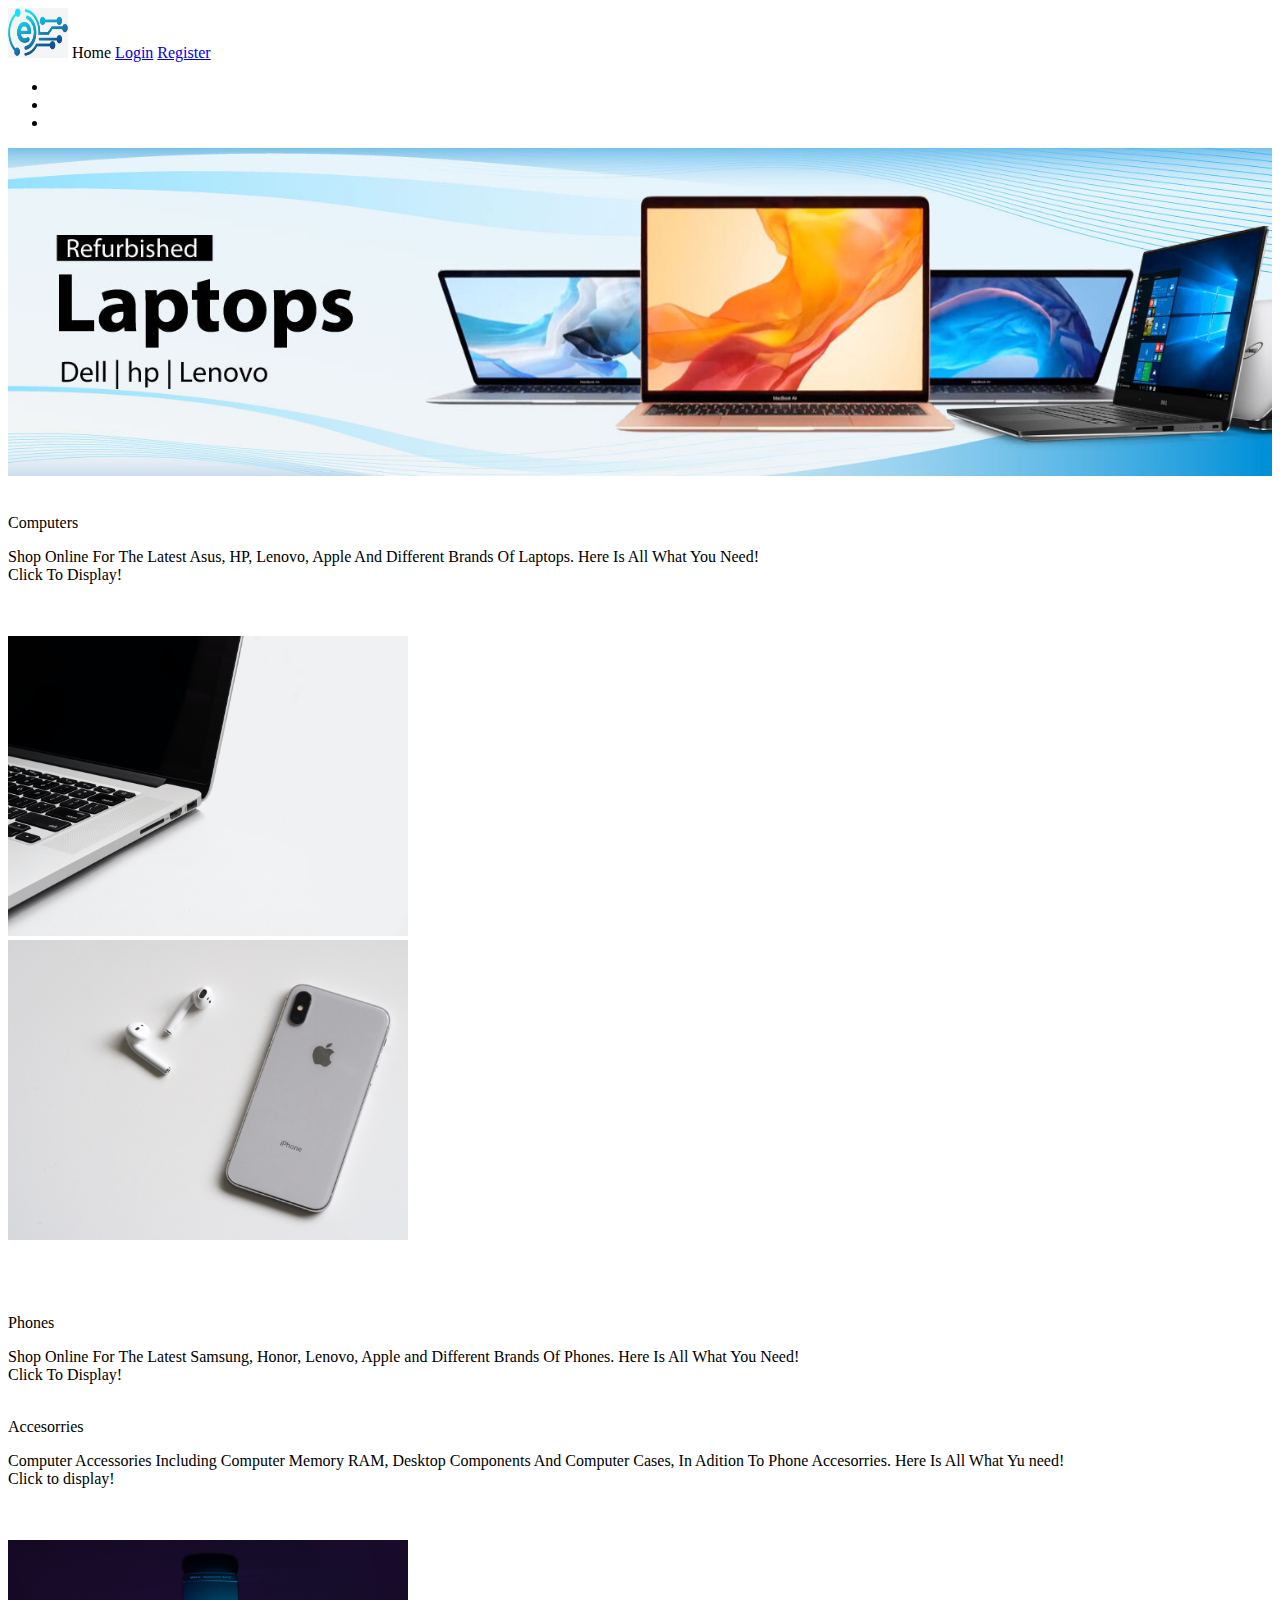
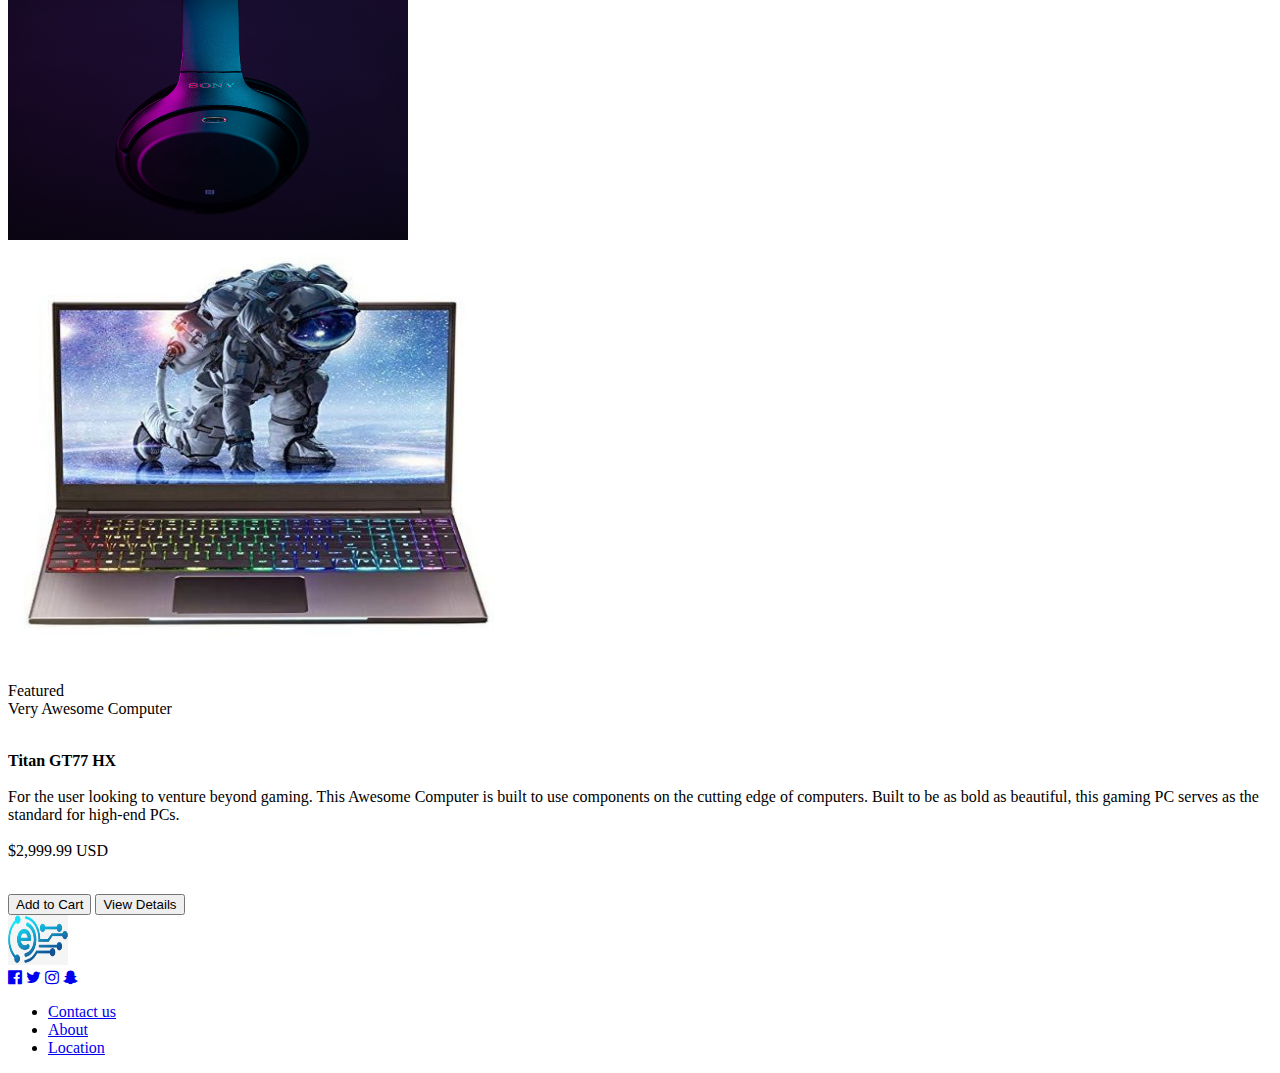
==== frontend/index.html @ 9c451bbb "creating home page (html)" ====
<!DOCTYPE html>
<html lang="en">

<head>
  <meta charset="UTF-8">
  <meta http-equiv="X-UA-Compatible" content="IE=edge">
  <meta name="viewport" content="width=device-width, initial-scale=1.0">
  <link rel="stylesheet" href="css\index.css">
  <link rel="preconnect" href="https://fonts.googleapis.com">
  <link rel="preconnect" href="https://fonts.gstatic.com" crossorigin>
  <link rel="preconnect" href="https://fonts.googleapis.com">
  <link rel="preconnect" href="https://fonts.gstatic.com" crossorigin>
  <link href="https://fonts.googleapis.com/css2?family=Open+Sans:wght@400;600&family=Roboto&display=swap"  rel="stylesheet">
  <link rel="stylesheet" href="https://cdnjs.cloudflare.com/ajax/libs/font-awesome/4.7.0/css/font-awesome.min.css">
  <title>Laptops</title>
</head>

<body>
  <div class="navbar">
    <div class="left">
      <img id="logo" width=60px height=50px src="assets\logo.jpg">
      <a id="home">Home</a>
      <a id="login" href="Login.html">Login</a>
      <a id="reg" href="Register.html">Register</a>
    </div>
    <div class="right">
      <div class="navbar-icons">
        <ul>
            <li><a href=# class="fa fa-heart-o" style="color: white;"></a></li>
            <li><a  id="c" class="fa fa-shopping-cart" style="color: white;" ></a></li>
            <li><a href="profile.html" class="fa fa-user-circle-o"style="color: white;"></a></li>
        </ul>
      </div>
    </div>
  </div>
  <div id="slideshow">
    <img class="slide" width="100%" height="100%" src="assets/slide1.jpg" /> 
  </div>
  <div class="categories">
    <div id="computer">
      <p class="computer_title"><br>Computers</p>
      <p id="computer_desc">Shop Online For The Latest Asus, HP, Lenovo, Apple And Different Brands Of Laptops. 
        Here Is All What You Need! <br>Click To Display!<br><br><br></p>
      <img id="computer_img" width="400px" height="300px" src="assets\laptops.jpg">
    </div>
    <div id="phone">
      <a href=#><img width="400px" height="300px" id="phone_img" src="assets\phones.jpg"></a>
      <p class="phone_title"><br><br><br>Phones</p>
      <p id="phone_desc">Shop Online For The Latest Samsung, Honor, Lenovo, Apple and Different Brands Of Phones. 
        Here Is All What You Need! <br>Click To Display!</p>
    </div>
    <div id="accesorries">
      <p class="acc_title"><br>Accesorries</p>
      <p id="acc_desc">Computer Accessories Including Computer Memory RAM, Desktop Components And Computer Cases, 
        In Adition To Phone Accesorries. Here Is All What Yu need!<br>Click to display!<br><br><br> </p>
      <img width="400px" height="300px" id="acc_img" src="assets/pexels-res-10292806.jpg">

    </div>
  </div>
  <div class="sale">
    <div class="float_picture">
      <img width="500px" height="400px" id="sale_img" src="assets\gaming.jpg">
    </div>
    <div class="sale_info">
      <p id="title_info"><br>Featured <br>Very Awesome Computer<br><br></p>
      <div class="desc_float">
        <p id="sale_desc"> <strong>Titan GT77 HX</strong><br><br> For the user looking to venture beyond gaming. This Awesome Computer is built to 
          use components on the cutting edge of computers. Built to be as bold as beautiful, 
          this gaming PC serves as the standard for high-end PCs.<br> <br>$2,999.99 USD<br><br></p>
      </div>
      <div class="buttons">
        <button  id="addto">Add to Cart</button>
        <button  id="view">View Details</button>
      </div>
    </div>
  </div>
  <footer>
    <div class="container2">
        <div class="rw2"><img id="logo2" width=60px height=50px src="assets/logo.jpg"></div>
        <div class="social-icons">
         
            <a href="#" class="facebook"><i class="fa fa-facebook-official"></i></a>
            <a href="#" class="twitter"><i class="fa fa-twitter"></i></a>
            <a href="#" class="instagram"><i class="fa fa-instagram"></i></a>
            <a href="#" class="snapchat"><i class="fa fa-snapchat-ghost"></i></a>
        </div>
        <div class="rw1">
            <ul>
                <li><a href="#">Contact us</a></li>
                <li><a href="#">About</a></li>
                <li><a href="#">Location</a></li>
            </ul>
        </div>
    </div>
          </footer>

</body>

</html>
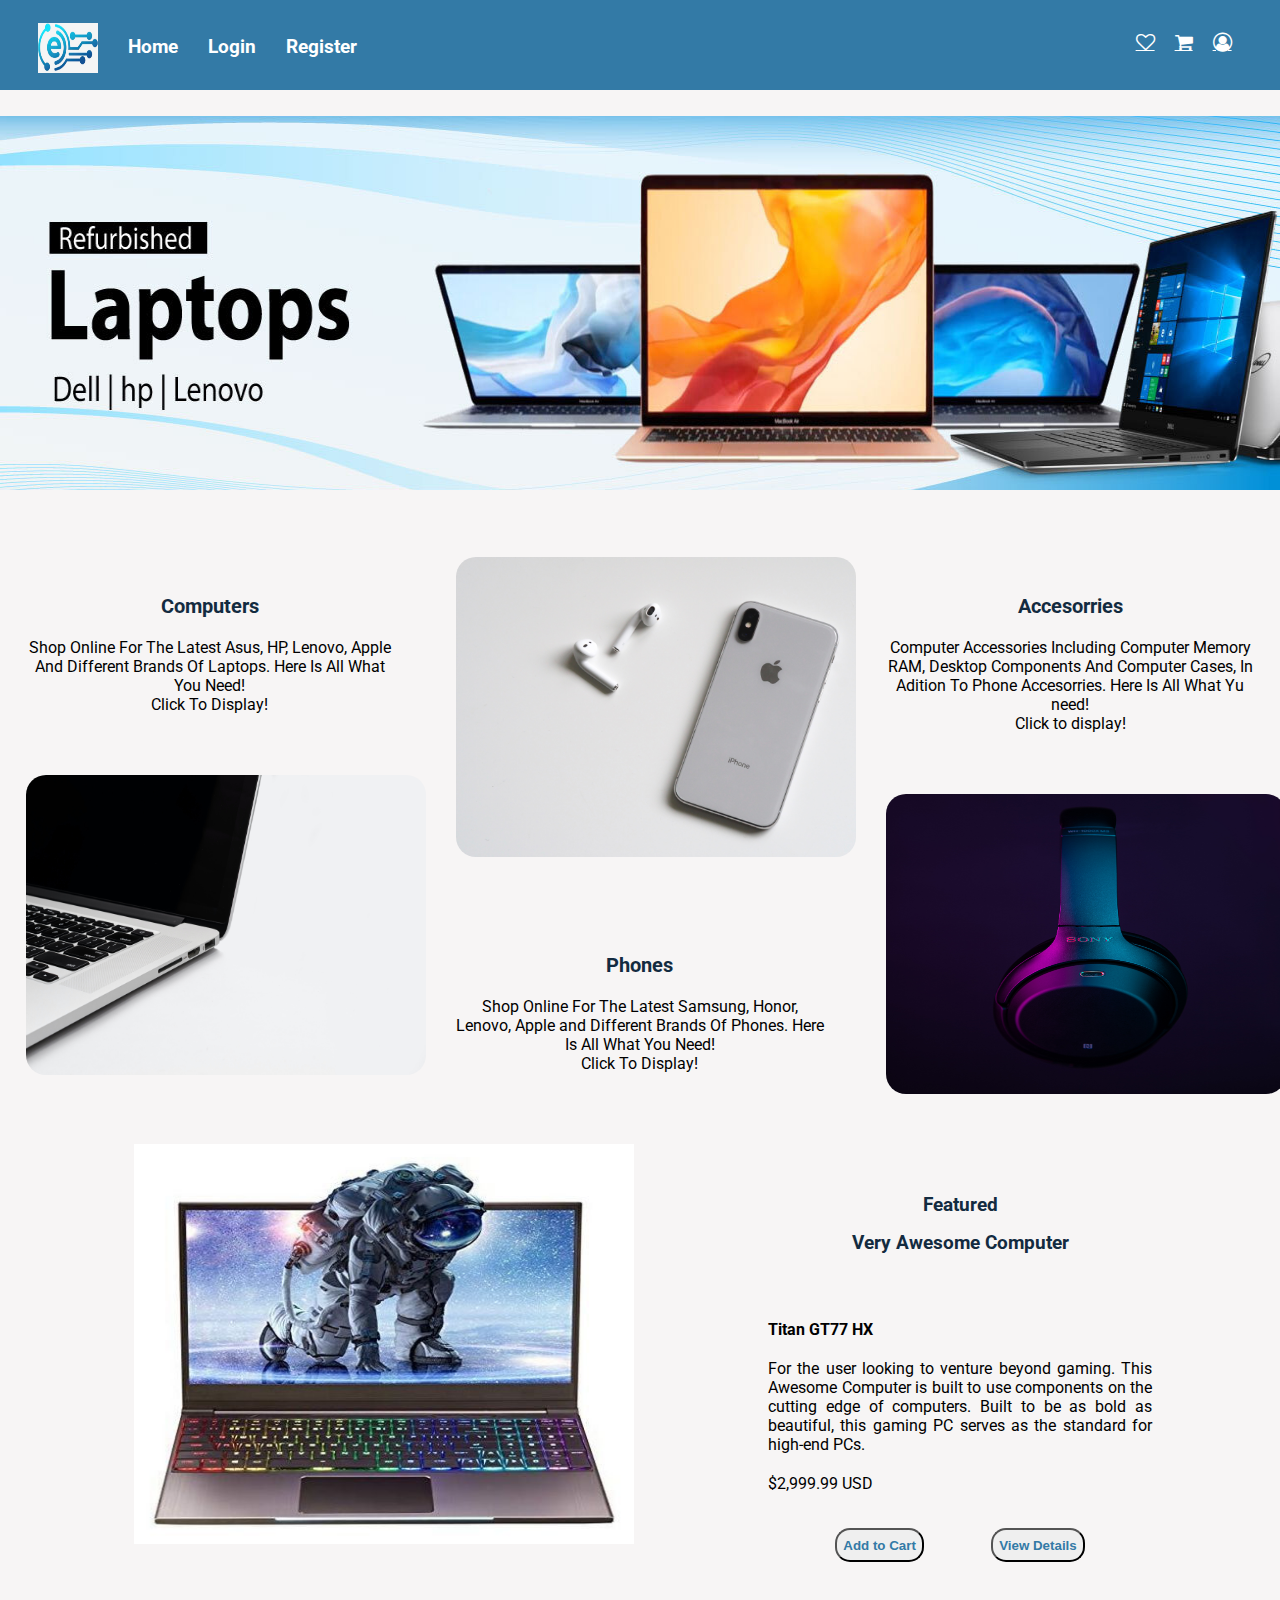
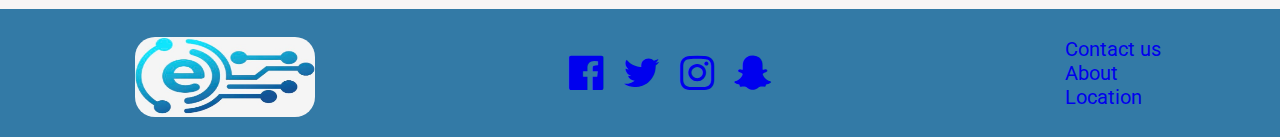
==== commit 9a04d866: "creating cart page" ====
--- a/frontend/index.html
+++ b/frontend/index.html
@@ -27,7 +27,7 @@
       <div class="navbar-icons">
         <ul>
             <li><a href=# class="fa fa-heart-o" style="color: white;"></a></li>
-            <li><a  id="c" class="fa fa-shopping-cart" style="color: white;" ></a></li>
+            <li><a href="cart.html" id="c" class="fa fa-shopping-cart" style="color: white;" ></a></li>
             <li><a href="profile.html" class="fa fa-user-circle-o"style="color: white;"></a></li>
         </ul>
       </div>
@@ -37,11 +37,11 @@
     <img class="slide" width="100%" height="100%" src="assets/slide1.jpg" /> 
   </div>
   <div class="categories">
-    <div id="computer">
+    <div id="computer"> <a href="laptops.html" style="text-decoration: none; color: black;">
       <p class="computer_title"><br>Computers</p>
       <p id="computer_desc">Shop Online For The Latest Asus, HP, Lenovo, Apple And Different Brands Of Laptops. 
         Here Is All What You Need! <br>Click To Display!<br><br><br></p>
-      <img id="computer_img" width="400px" height="300px" src="assets\laptops.jpg">
+      <img id="computer_img" width="400px" height="300px" src="assets\laptops.jpg"></a>
     </div>
     <div id="phone">
       <a href=#><img width="400px" height="300px" id="phone_img" src="assets\phones.jpg"></a>
@@ -54,7 +54,6 @@
       <p id="acc_desc">Computer Accessories Including Computer Memory RAM, Desktop Components And Computer Cases, 
         In Adition To Phone Accesorries. Here Is All What Yu need!<br>Click to display!<br><br><br> </p>
       <img width="400px" height="300px" id="acc_img" src="assets/pexels-res-10292806.jpg">
-
     </div>
   </div>
   <div class="sale">
